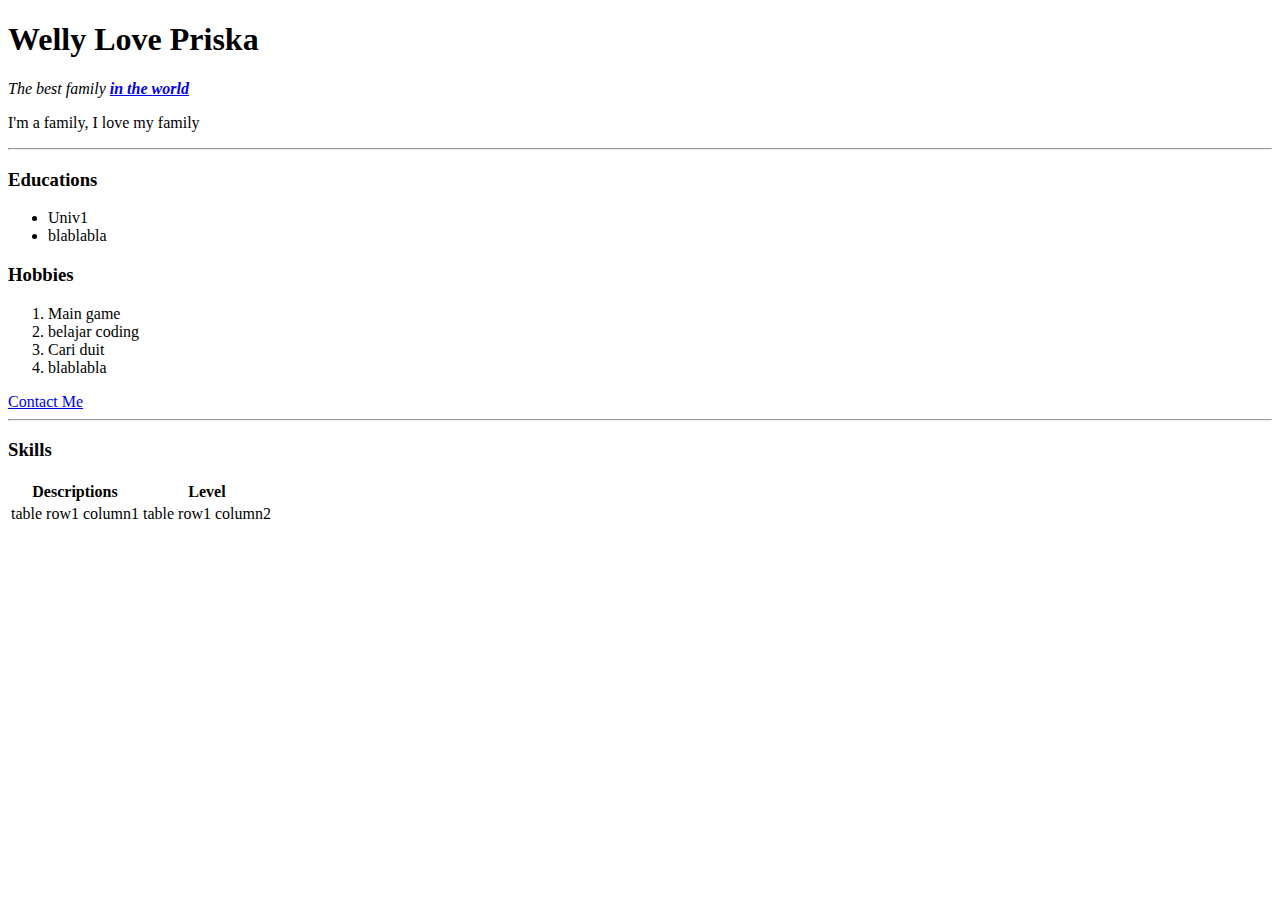
==== index.html @ ec744bfe "Add files via upload" ====
<!DOCTYPE html>
<html lang="en" dir="ltr">
  <head>
    <meta charset="utf-8">
    <title>Welly love Priska</title>
  </head>

  <body>
    <!img src="img1/wpwp.png" alt="testing image name">
    <h1>Welly Love Priska</h1>
    <p><em>The best family <strong><a href="https://www.appbrewery.co/">in the world</a></strong></em></p>
    <p>I'm a family, I love my family</p>

    <hr>
    <h3><strong>Educations</strong></h3>
    <ul>
      <li>Univ1</li>
      <li>blablabla</li>
    </ul>

    <h3>Hobbies</h3>
    <! google mdn>
    <ol>
      <li>Main game</li>
      <li>belajar coding</li>
      <li>Cari duit</li>
      <li>blablabla</li>

    </ol>
    <a href="contact.html">Contact Me</a>

    <hr>
    <h3>Skills</h3>
    <table>
      <th>Descriptions</th>
      <th>Level</th>
      <tr>
        <td>table row1 column1</td>
        <td>table row1 column2</td>
      </tr>

    </table>
  </body>

</html>
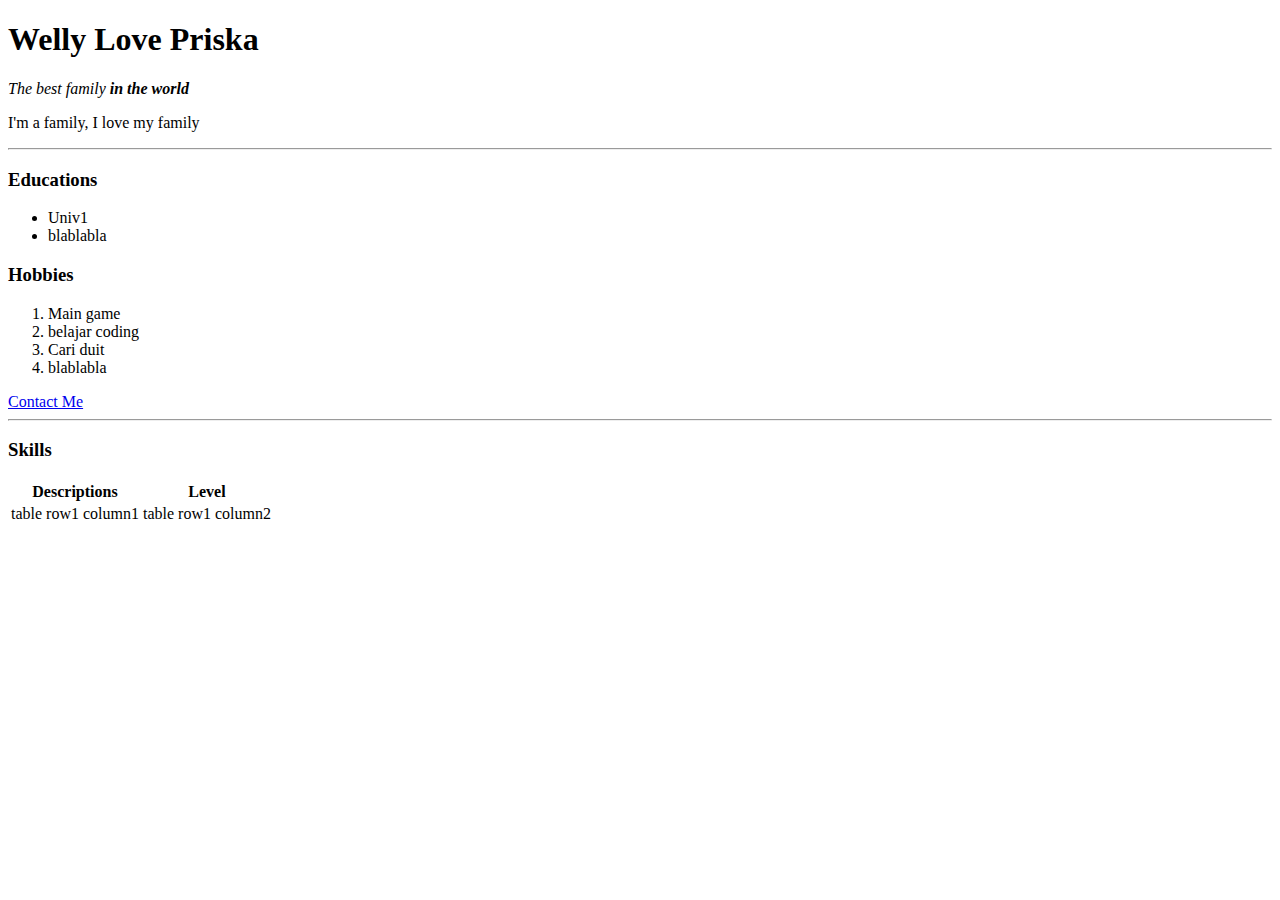
==== commit 1e29396b: "Update index.html" ====
--- a/index.html
+++ b/index.html
@@ -8,7 +8,7 @@
   <body>
     <!img src="img1/wpwp.png" alt="testing image name">
     <h1>Welly Love Priska</h1>
-    <p><em>The best family <strong><a href="https://www.appbrewery.co/">in the world</a></strong></em></p>
+    <p><em>The best family <strong>in the world</strong></em></p>
     <p>I'm a family, I love my family</p>
 
     <hr>
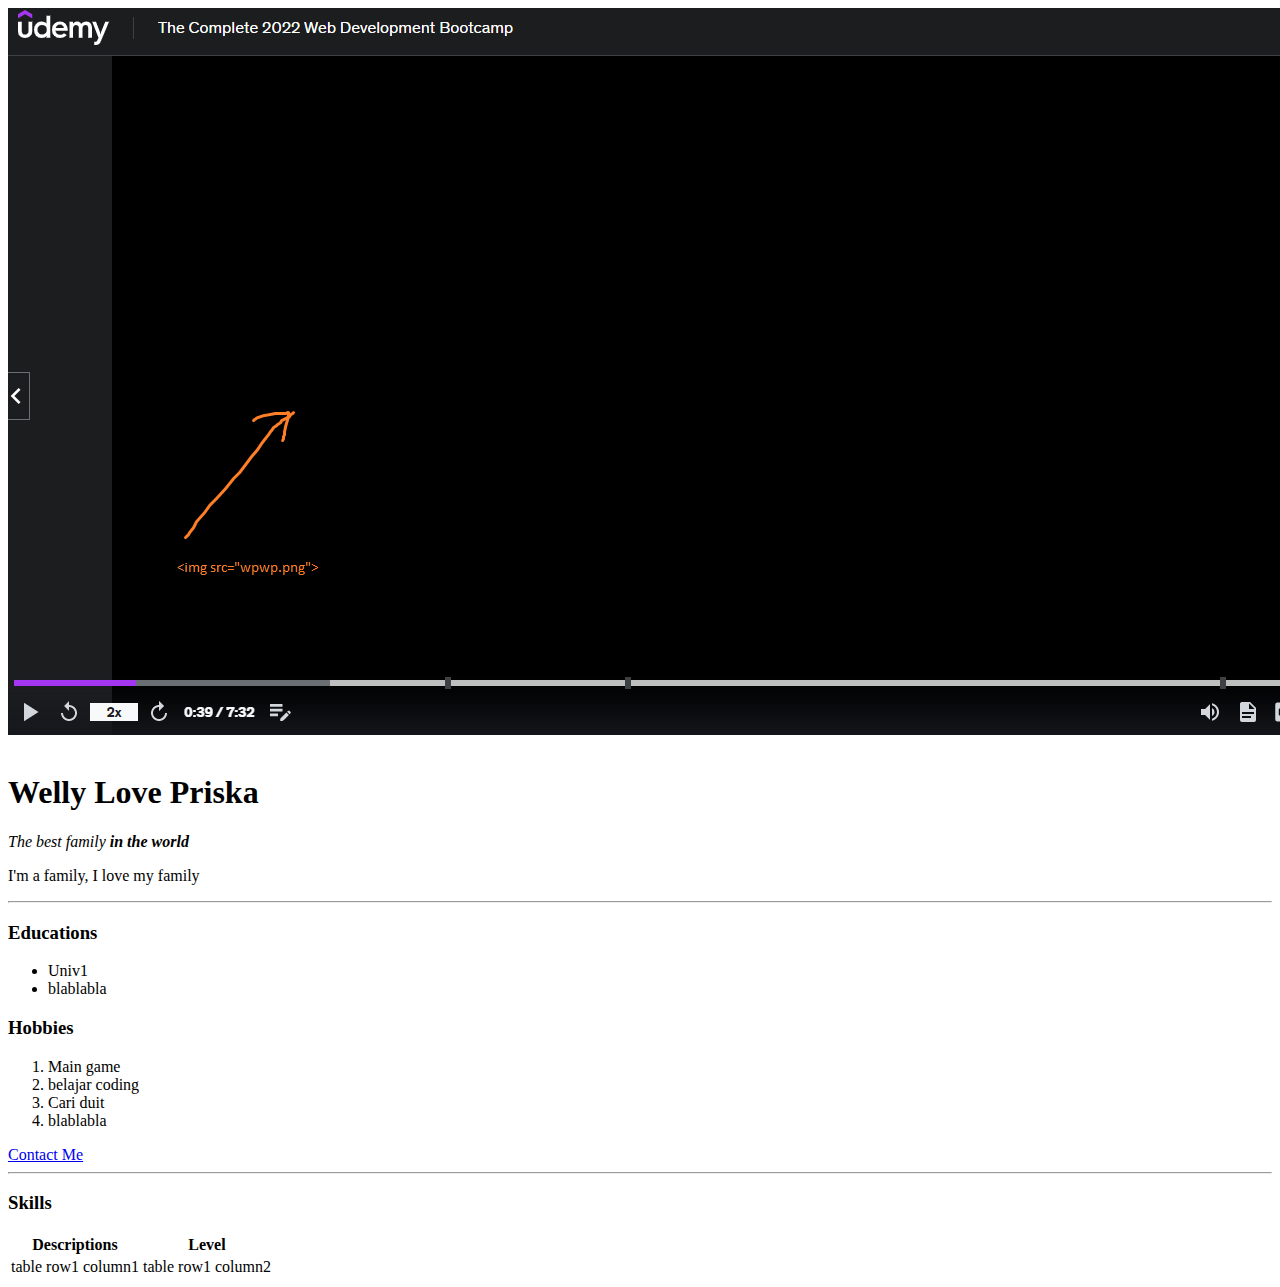
==== commit 0968cbf1: "Update index.html" ====
--- a/index.html
+++ b/index.html
@@ -6,7 +6,7 @@
   </head>
 
   <body>
-    <!img src="img1/wpwp.png" alt="testing image name">
+    <img src="img1/wpwp.png" alt="testing image name">
     <h1>Welly Love Priska</h1>
     <p><em>The best family <strong>in the world</strong></em></p>
     <p>I'm a family, I love my family</p>
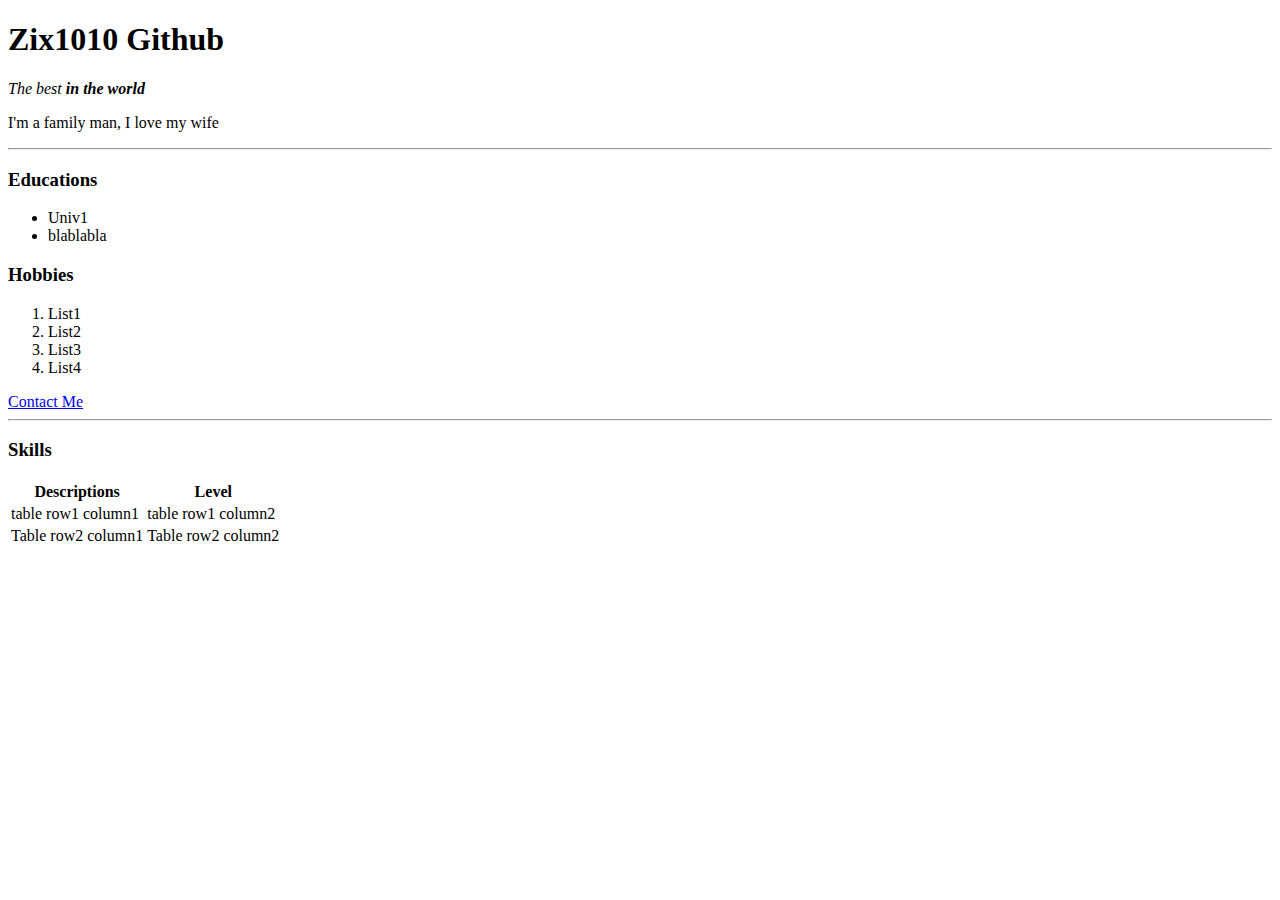
==== commit 0f110b9a: "Update index.html" ====
--- a/index.html
+++ b/index.html
@@ -6,10 +6,10 @@
   </head>
 
   <body>
-    <img src="img1/wpwp.png" alt="testing image name">
-    <h1>Welly Love Priska</h1>
-    <p><em>The best family <strong>in the world</strong></em></p>
-    <p>I'm a family, I love my family</p>
+    <!img src="img1/wpwp.png" alt="testing image name">
+    <h1>Zix1010 Github</h1>
+    <p><em>The best <strong>in the world</strong></em></p>
+    <p>I'm a family man, I love my wife</p>
 
     <hr>
     <h3><strong>Educations</strong></h3>
@@ -21,10 +21,10 @@
     <h3>Hobbies</h3>
     <! google mdn>
     <ol>
-      <li>Main game</li>
-      <li>belajar coding</li>
-      <li>Cari duit</li>
-      <li>blablabla</li>
+      <li>List1</li>
+      <li>List2</li>
+      <li>List3</li>
+      <li>List4</li>
 
     </ol>
     <a href="contact.html">Contact Me</a>
@@ -38,6 +38,10 @@
         <td>table row1 column1</td>
         <td>table row1 column2</td>
       </tr>
+      <tr>
+        <td>Table row2 column1</td>
+        <td>Table row2 column2</td>
+      </tr>
 
     </table>
   </body>
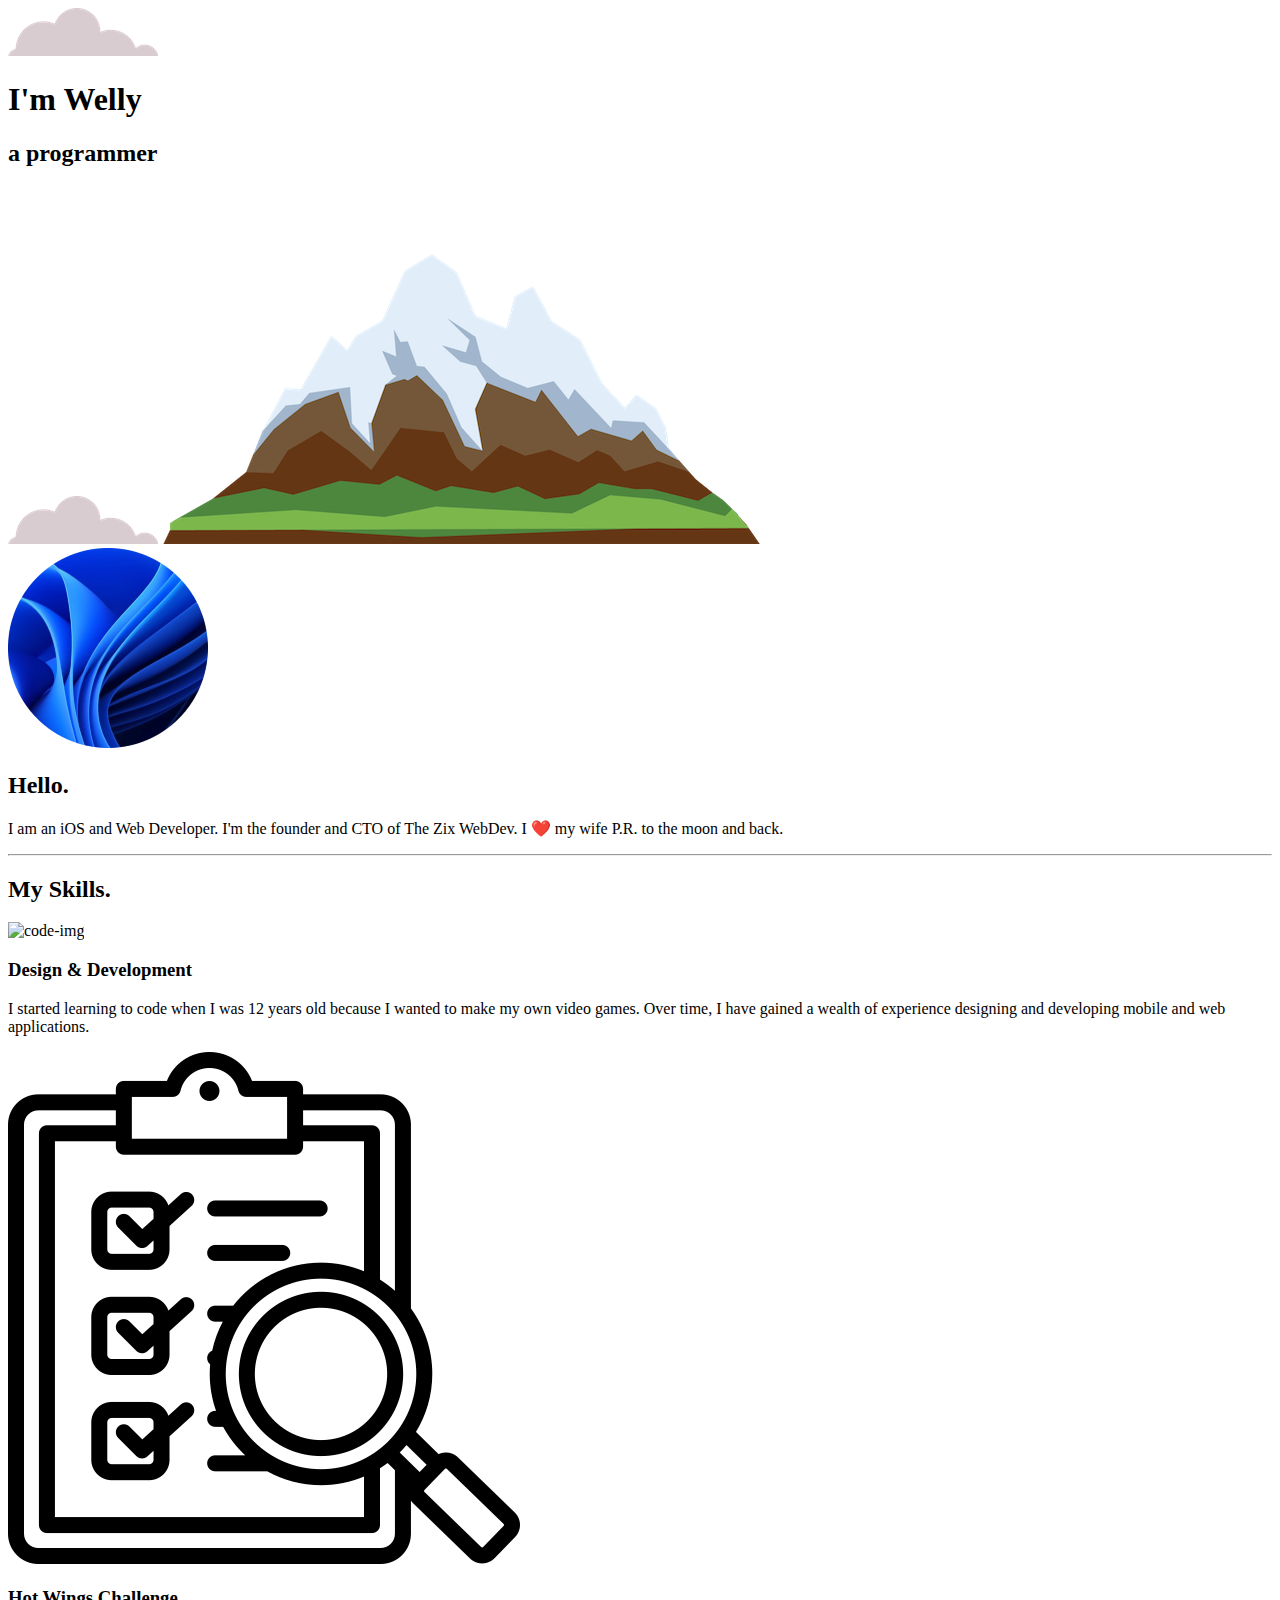
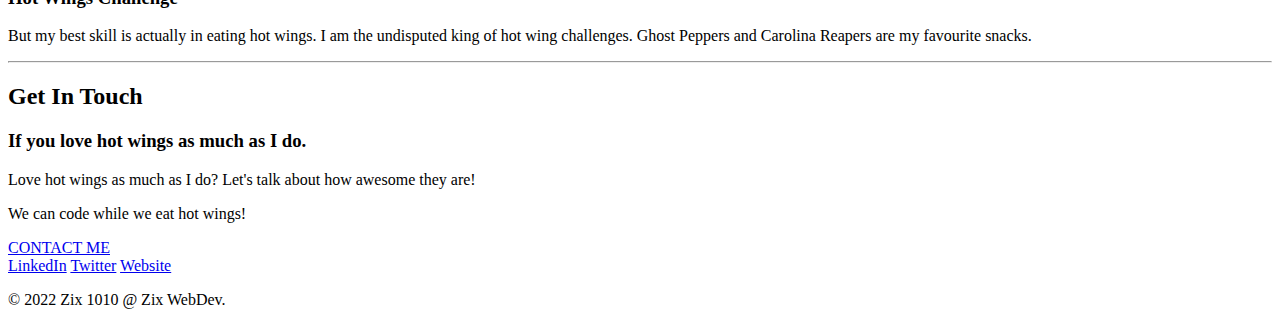
==== commit 490eb665: "Add files via upload" ====
--- a/index.html
+++ b/index.html
@@ -2,48 +2,95 @@
 <html lang="en" dir="ltr">
   <head>
     <meta charset="utf-8">
-    <title>Welly love Priska</title>
+    <title>Welly</title>
+    <link rel="stylesheet" href="css/styles.css">
+    <link rel="icon" href="favicon.ico">
+    <link rel="preconnect" href="https://fonts.googleapis.com">
+    <link rel="preconnect" href="https://fonts.gstatic.com" crossorigin>
+    <link href="https://fonts.googleapis.com/css2?family=Merriweather&family=Montserrat&family=Sacramento&display=swap" rel="stylesheet">
+
+
+
   </head>
 
   <body>
-    <!img src="img1/wpwp.png" alt="testing image name">
-    <h1>Zix1010 Github</h1>
-    <p><em>The best <strong>in the world</strong></em></p>
-    <p>I'm a family man, I love my wife</p>
+    <div class="top-container">
+      <img class="top-cloud" src="images/cloud.png" alt="cloud-img">
+      <h1>I'm Welly</h1>
+      <h2>a <span class="pro">pro</span>grammer</h2>
+      <img class="bottom-cloud" src="images/cloud.png" alt="cloud-img">
+      <img src="images/mountain.png" alt="mountain-img">
+    </div>
 
-    <hr>
-    <h3><strong>Educations</strong></h3>
-    <ul>
-      <li>Univ1</li>
-      <li>blablabla</li>
-    </ul>
+    <div class="middle-container">
+      <div class="profile">
+        <img src="images\zix.png" alt="profile-img">
+        <h2>Hello.</h2>
+        <p class="profile-descriptions">I am an iOS and Web Developer. I'm the founder and CTO of The Zix WebDev. I ❤️ my wife P.R. to the moon and back.</p>
+      </div>
+      <hr>
 
-    <h3>Hobbies</h3>
-    <! google mdn>
-    <ol>
-      <li>List1</li>
-      <li>List2</li>
-      <li>List3</li>
-      <li>List4</li>
+      <div class="skills">
 
-    </ol>
-    <a href="contact.html">Contact Me</a>
+<!--  My Skills -->
+        <h2>My Skills.</h2>
 
-    <hr>
-    <h3>Skills</h3>
-    <table>
-      <th>Descriptions</th>
-      <th>Level</th>
-      <tr>
-        <td>table row1 column1</td>
-        <td>table row1 column2</td>
-      </tr>
-      <tr>
-        <td>Table row2 column1</td>
-        <td>Table row2 column2</td>
-      </tr>
+<!--  Skill1 : Design & Development -->
+        <div class="skill-row">
+          <img class="code-img" src="https://media.giphy.com/media/26n7b7PjSOZJwVCmY/giphy.gif" alt="code-img">
+          <h3>Design & Development</h3>
+          <p class="code-skill-description">I started learning to code when I was 12 years old because I wanted to make my own video games. Over time, I have gained a wealth of experience designing and developing mobile and web applications.</p>
+        </div>
 
-    </table>
+<!--  Skill2 : Hot Wings Challenge -->
+        <div class="skill-row">
+          <img class="inspection-img" src="images\inspection.png" alt="inspection-img">
+
+          <a href="https://www.flaticon.com/free-icons/inspection" title="inspection icons"></a>
+          <h3>Hot Wings Challenge</h3>
+          <p class="inspection-skill-description">But my best skill is actually in eating hot wings. I am the undisputed king of hot wing challenges. Ghost Peppers and Carolina Reapers are my favourite snacks.</p>
+        </div>
+      </div>
+
+
+        <hr>
+
+<!--  Contact me-->
+      <div class="contact-me">
+        <h2>Get In Touch</h2>
+        <h3>If you love hot wings as much as I do.</h3>
+        <p>Love hot wings as much as I do? Let's talk about how awesome they are!</p>
+        <p>We can code while we eat hot wings!</p>
+
+      </div>
+    </div>
+
+      <div class="contact-me-btn">
+          <a class="btn" href="mailto:name@email.com">CONTACT ME</a>
+      </div>
+
+
+
+    <div class="bottom-container">
+      <a class="footer-link" href="https://www.linkedin.com/">LinkedIn</a>
+      <a class="footer-link" href="https://twitter.com/">Twitter</a>
+      <a class="footer-link" href="https://www.appbrewery.co/">Website</a>
+      <p class="copyright-description">© 2022 Zix 1010 @ Zix WebDev.</p>
+    </div>
+
   </body>
+</html>
 
-</html>
+<!--  -->
+
+<!--
+fav icon == logo icon buat di bookmark
+favicon.cc
+create, lalu download, copy paste di folder yang sama dengan index.html.
+Lalu di add ke head di index.html
+
+
+
+-->
+
+<!--  -->
